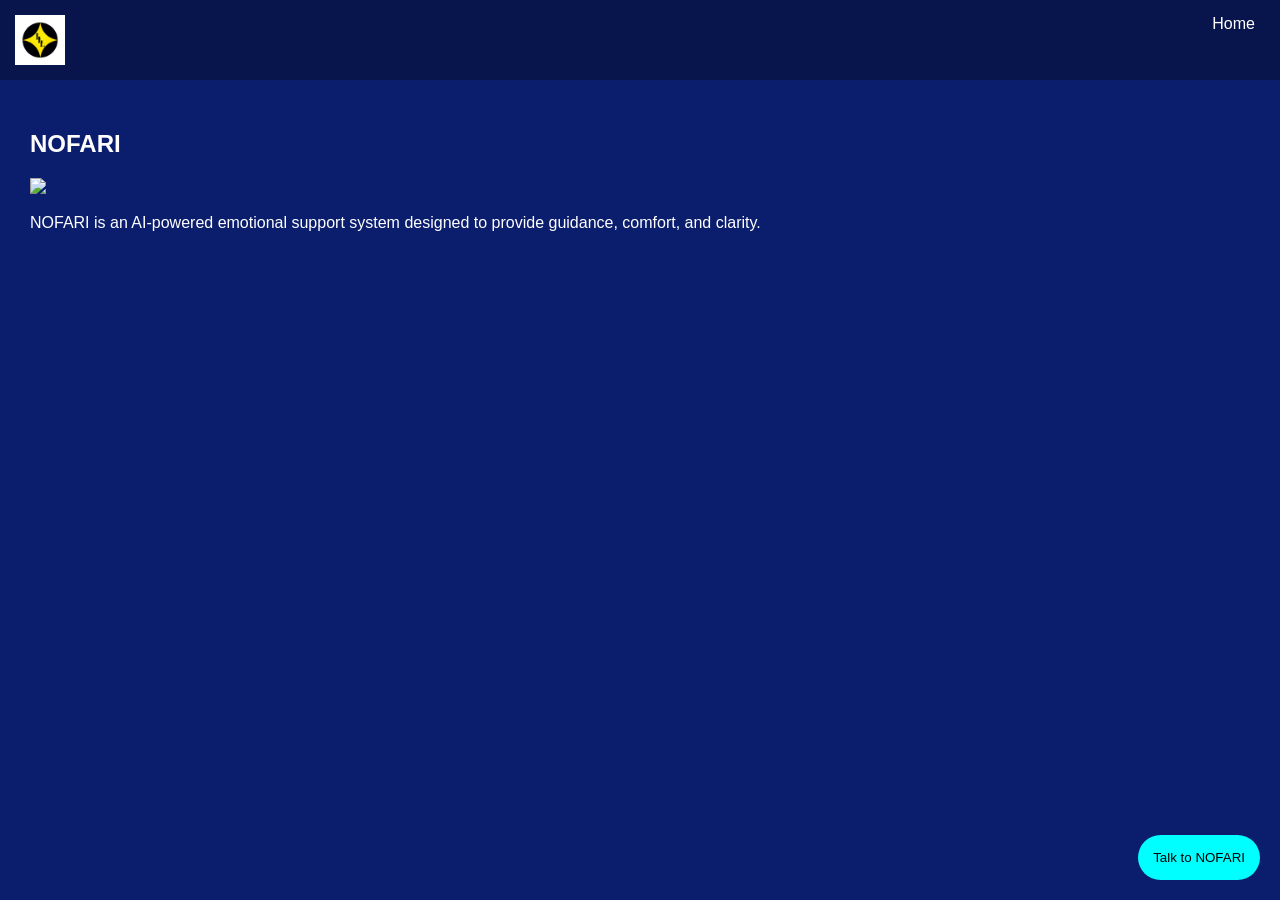
==== circle.html @ af847987 "initial site build" ====
<!DOCTYPE html>
<html>
<head>
  <title>NOFARI</title>
  <link rel="stylesheet" href="style.css">
</head>
<body>

<header>
  <img src="assets/logos/nofame-logo.png" class="logo">
  <nav>
    <a href="index.html">Home</a>
  </nav>
</header>

<section>
  <h1>NOFARI</h1>
  <img src="assets/images/nofari-face.png" class="full-img">
  <p>NOFARI is an AI-powered emotional support system designed to provide guidance, comfort, and clarity.</p>
</section>

<button class="nofari-btn" onclick="openChat()">Talk to NOFARI</button>

<div id="chatBox" class="chat-box">
  <p>Hi, I’m NOFARI. How can I help?</p>
</div>

<script src="script.js"></script>
</body>
</html>
---- style.css ----
body {
  font-family: Arial, sans-serif;
  margin: 0;
  background: #0B1E6D;
  color: white;
}

header {
  display: flex;
  justify-content: space-between;
  padding: 15px;
  background: #08154d;
}

.logo {
  height: 50px;
}

nav a {
  color: white;
  margin: 10px;
  text-decoration: none;
}

.hero {
  text-align: center;
  padding: 50px;
}

section {
  padding: 30px;
}

.full-img {
  width: 100%;
  max-width: 600px;
}

.nofari-btn {
  position: fixed;
  bottom: 20px;
  right: 20px;
  padding: 15px;
  background: cyan;
  border: none;
  border-radius: 50px;
}

.chat-box {
  display: none;
  position: fixed;
  bottom: 80px;
  right: 20px;
  background: white;
  color: black;
  padding: 20px;
}
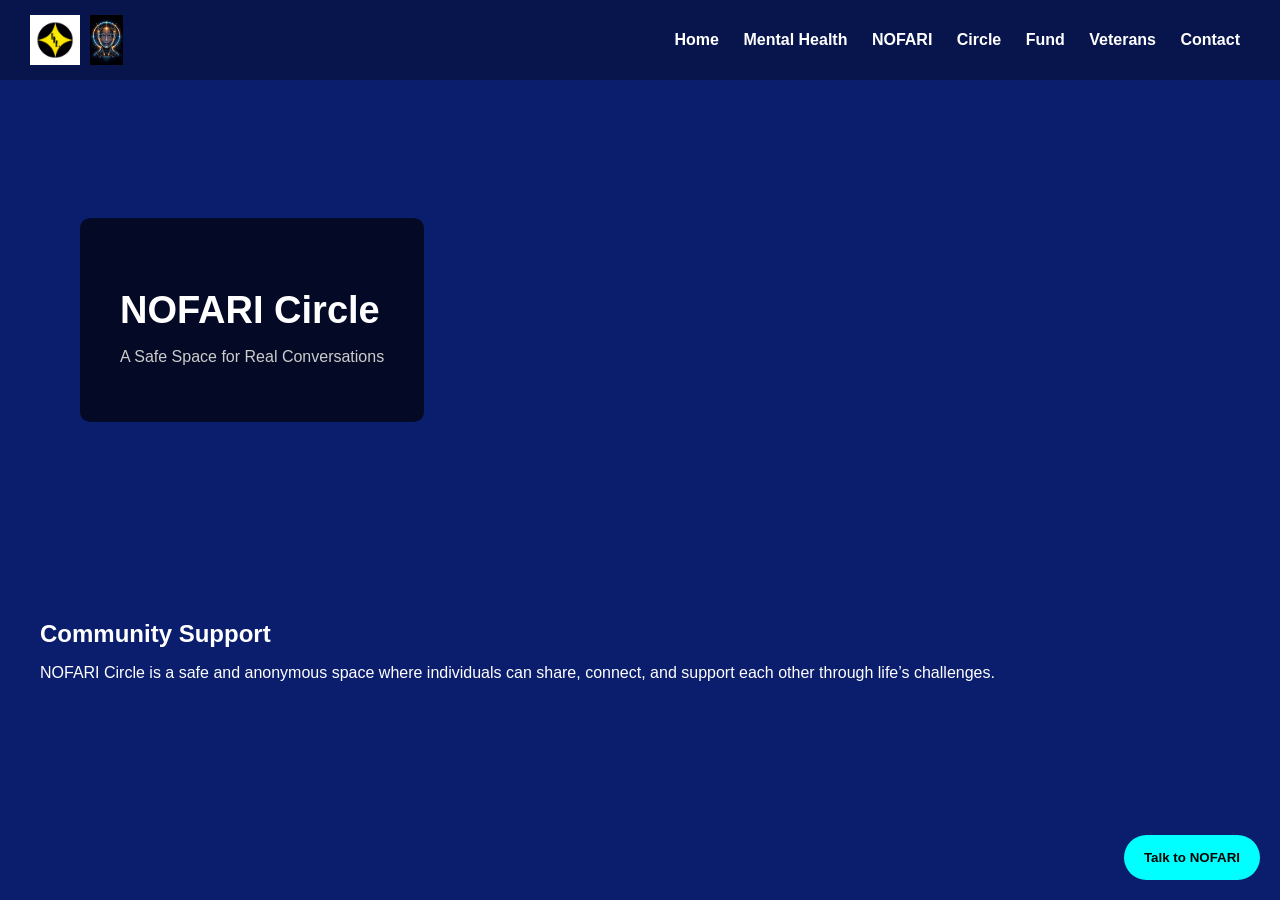
==== commit 6df0daf4: "added all pages" ====
--- a/circle.html
+++ b/circle.html
@@ -1,22 +1,42 @@
 <!DOCTYPE html>
-<html>
+<html lang="en">
 <head>
-  <title>NOFARI</title>
+  <meta charset="UTF-8">
+  <title>NOFARI Circle</title>
   <link rel="stylesheet" href="style.css">
 </head>
 <body>
 
 <header>
-  <img src="assets/logos/nofame-logo.png" class="logo">
+  <div class="logo-group">
+    <img src="assets/logos/nofame-logo.png" class="logo">
+    <img src="assets/logos/nofari-logo.png" class="logo">
+  </div>
+
   <nav>
     <a href="index.html">Home</a>
+    <a href="mental-health.html">Mental Health</a>
+    <a href="nofari.html">NOFARI</a>
+    <a href="circle.html">Circle</a>
+    <a href="fund.html">Fund</a>
+    <a href="veterans.html">Veterans</a>
+    <a href="contact.html">Contact</a>
   </nav>
 </header>
 
+<section class="hero-banner" style="background-image: url('assets/images/community.jpg');">
+  <div class="hero-overlay">
+    <h1>NOFARI Circle</h1>
+    <p>A Safe Space for Real Conversations</p>
+  </div>
+</section>
+
 <section>
-  <h1>NOFARI</h1>
-  <img src="assets/images/nofari-face.png" class="full-img">
-  <p>NOFARI is an AI-powered emotional support system designed to provide guidance, comfort, and clarity.</p>
+  <h2>Community Support</h2>
+  <p>
+    NOFARI Circle is a safe and anonymous space where individuals can share,
+    connect, and support each other through life’s challenges.
+  </p>
 </section>
 
 <button class="nofari-btn" onclick="openChat()">Talk to NOFARI</button>
@@ -26,5 +46,6 @@
 </div>
 
 <script src="script.js"></script>
+
 </body>
 </html>
--- a/style.css
+++ b/style.css
@@ -5,47 +5,101 @@
   color: white;
 }
 
+/* HEADER */
 header {
   display: flex;
   justify-content: space-between;
-  padding: 15px;
+  align-items: center;
+  padding: 15px 30px;
   background: #08154d;
+}
+
+.logo-group {
+  display: flex;
+  align-items: center;
+  gap: 10px;
 }
 
 .logo {
   height: 50px;
 }
 
+/* NAV */
 nav a {
   color: white;
   margin: 10px;
   text-decoration: none;
+  font-weight: bold;
 }
 
-.hero {
-  text-align: center;
-  padding: 50px;
+nav a:hover {
+  color: cyan;
 }
 
-section {
-  padding: 30px;
+/* HERO BANNER (NEW - MAIN UPGRADE) */
+.hero-banner {
+  position: relative;
+  height: 400px;
+  background-size: cover;
+  background-position: center;
+  display: flex;
+  align-items: center;
 }
 
+.hero-overlay {
+  background: rgba(0, 0, 0, 0.65);
+  padding: 40px;
+  max-width: 700px;
+  margin-left: 40px;
+  border-radius: 10px;
+}
+
+.hero-overlay h1 {
+  font-size: 38px;
+  margin-bottom: 10px;
+}
+
+.hero-overlay p {
+  color: #ccc;
+  font-size: 16px;
+}
+
+/* SECTIONS */
+section {
+  padding: 40px;
+}
+
+h2 {
+  margin-bottom: 15px;
+}
+
+/* IMAGE */
 .full-img {
   width: 100%;
-  max-width: 600px;
+  max-width: 700px;
+  margin-top: 15px;
+  border-radius: 10px;
 }
 
+/* LIST */
+ul {
+  line-height: 1.8;
+}
+
+/* NOFARI BUTTON */
 .nofari-btn {
   position: fixed;
   bottom: 20px;
   right: 20px;
-  padding: 15px;
+  padding: 15px 20px;
   background: cyan;
   border: none;
   border-radius: 50px;
+  font-weight: bold;
+  cursor: pointer;
 }
 
+/* CHAT BOX */
 .chat-box {
   display: none;
   position: fixed;
@@ -54,4 +108,18 @@
   background: white;
   color: black;
   padding: 20px;
+  border-radius: 10px;
+  width: 250px;
+}
+
+/* MOBILE */
+@media (max-width: 768px) {
+  header {
+    flex-direction: column;
+    align-items: flex-start;
+  }
+
+  .hero-overlay {
+    margin: 20px;
+  }
 }
